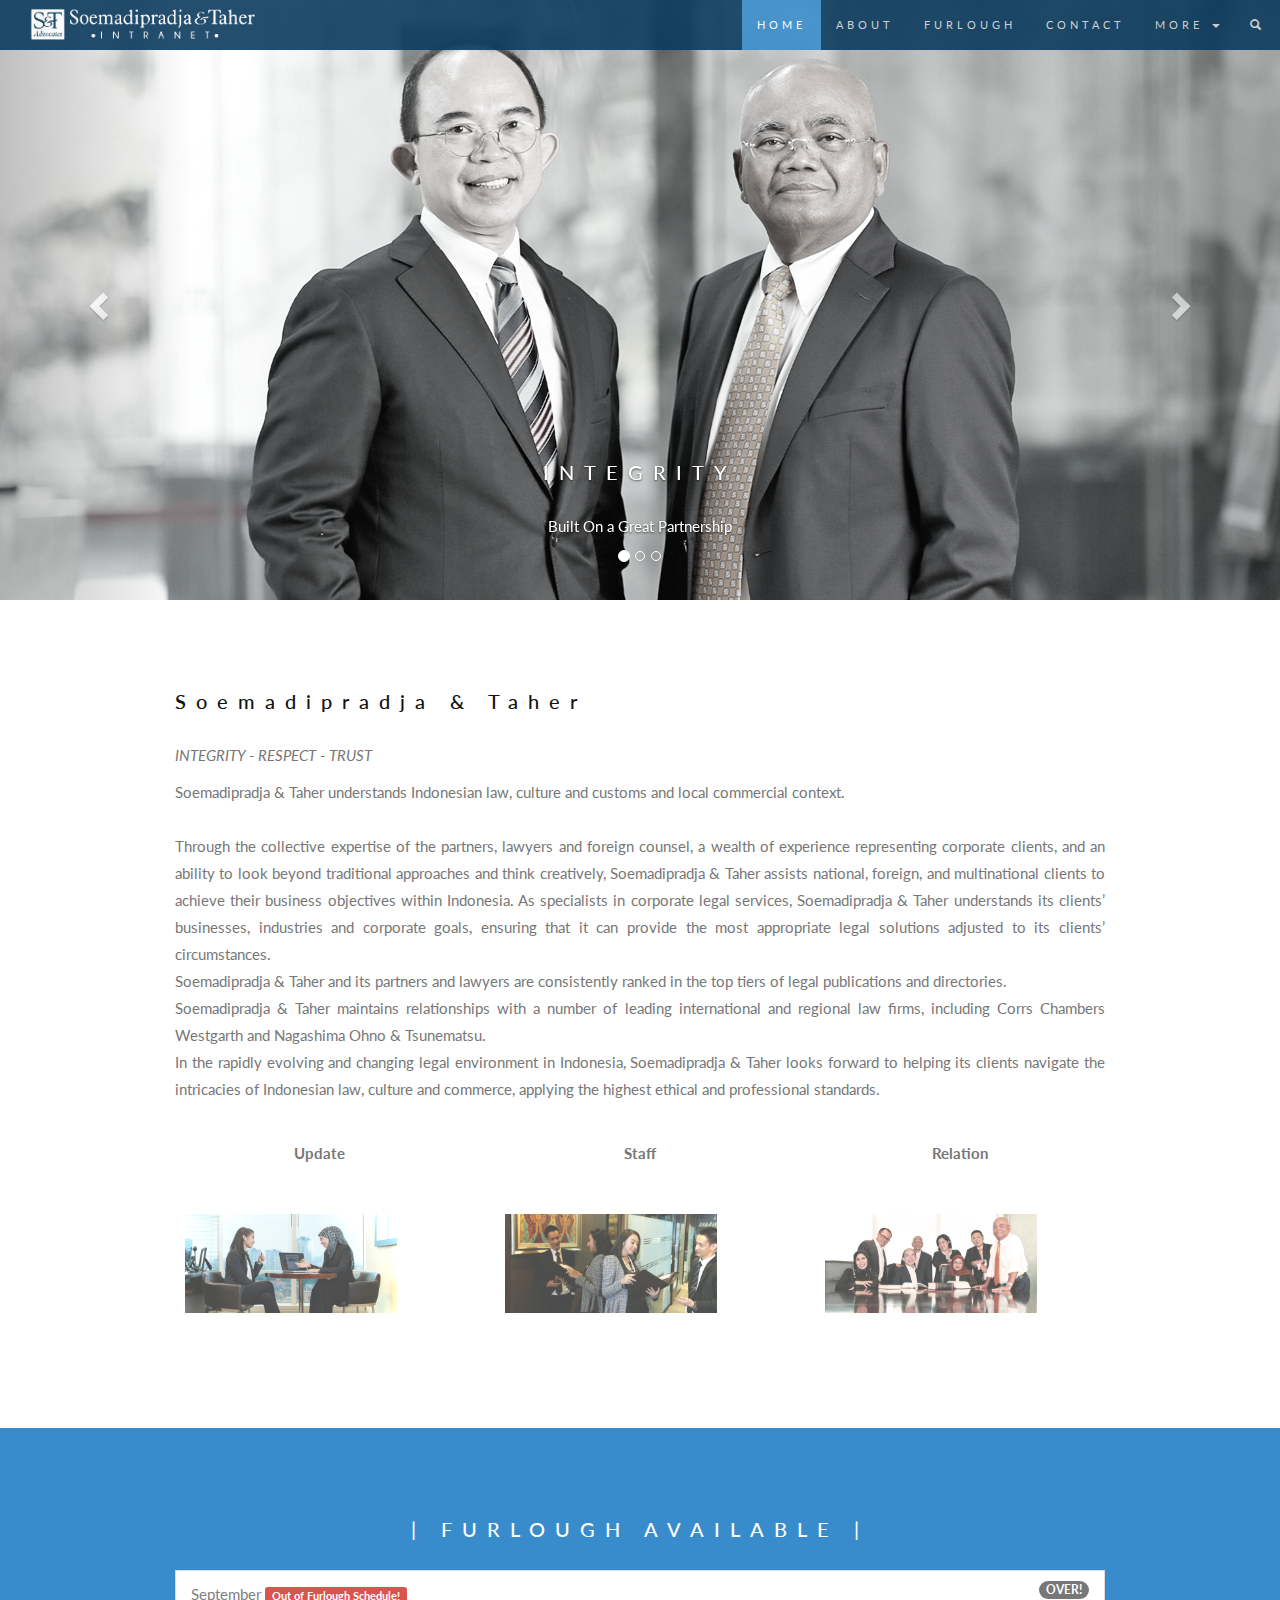
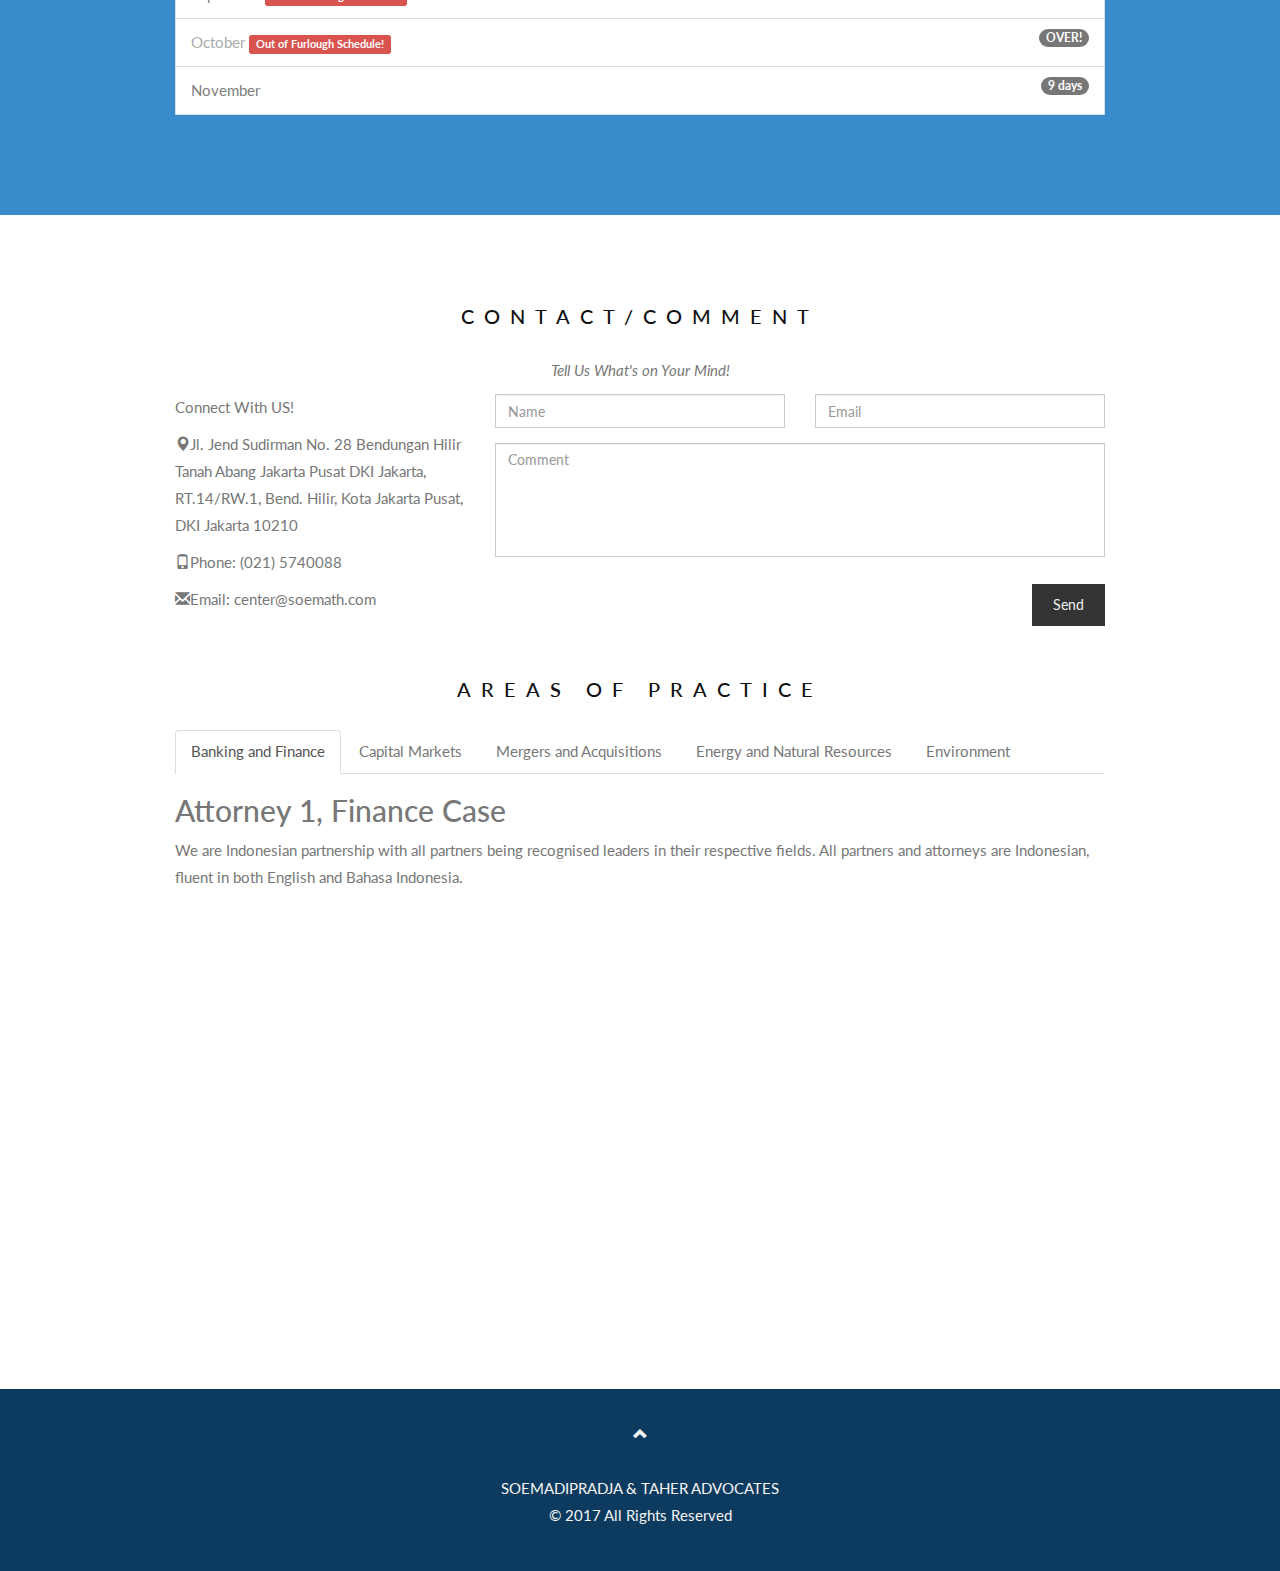
==== index.html @ 25800b4e "Initial commit" ====
<!DOCTYPE html>
<html lang="en">
<head>
  <title>S&T | Soemadipradja&Taher</title>
  <meta charset="utf-8">
  <meta name="viewport" content="width=device-width, initial-scale=1">
  <link rel="stylesheet" href="https://maxcdn.bootstrapcdn.com/bootstrap/3.3.7/css/bootstrap.min.css">
  <link rel="stylesheet" href="css/style.css">
  <link href="https://fonts.googleapis.com/css?family=Lato" rel="stylesheet" type="text/css">
  <link href="https://fonts.googleapis.com/css?family=Montserrat" rel="stylesheet" type="text/css">
  <script src="https://ajax.googleapis.com/ajax/libs/jquery/3.1.1/jquery.min.js"></script>
  <script src="https://maxcdn.bootstrapcdn.com/bootstrap/3.3.7/js/bootstrap.min.js"></script>
  
</head>
<body id="myPage" data-spy="scroll" data-target=".navbar" data-offset="50">

<nav class="navbar navbar-default navbar-fixed-top menu-wrap">
  <div class="container-fluid">
    <div class="navbar-header">
      <button type="button" class="navbar-toggle" data-toggle="collapse" data-target="#myNavbar">
        <span class="icon-bar"></span>
        <span class="icon-bar"></span>
        <span class="icon-bar"></span>                        
      </button>
      <a class="navbar-brand" href="#myPage"></a>
      <div class="logo"><img src="img/logo1.png" width="40%" height="40%"></div>
    </div>

    <div class="collapse navbar-collapse" id="myNavbar">
      <ul class="nav navbar-nav navbar-right">
        <li><a href="#myPage">HOME</a></li>
        <li><a href="#band">ABOUT</a></li>
        <li><a href="#tour">FURLOUGH</a></li>
        <li><a href="#contact">CONTACT</a></li>
        <li class="dropdown">
          <a class="dropdown-toggle" data-toggle="dropdown" href="#">MORE
          <span class="caret"></span></a>
          <ul class="dropdown-menu">
            <li><a href="#">Salary</a></li>
            <li><a href="#">To do List</a></li>
            <li><a href="#">Extras</a></li> 
          </ul>
        </li>
        <li><a href="#"><span class="glyphicon glyphicon-search"></span></a></li>
      </ul>
    </div>
  </div>
</nav>

<div id="myCarousel" class="carousel slide" data-ride="carousel">
    <!-- Indicators -->
    <ol class="carousel-indicators">
      <li data-target="#myCarousel" data-slide-to="0" class="active"></li>
      <li data-target="#myCarousel" data-slide-to="1"></li>
      <li data-target="#myCarousel" data-slide-to="2"></li>
    </ol>

    <!-- Wrapper for slides -->
    <div class="carousel-inner" role="listbox">
      <div class="item active">
        <img src="img/img1.jpg" alt="New York" width="1200" height="700">
        <div class="carousel-caption">
          <h3>INTEGRITY</h3>
          <p>Built On a Great Partnership</p>
        </div>      
      </div>

      <div class="item">
        <img src="img/img2.jpg" alt="Chicago" width="1200" height="700">
        <div class="carousel-caption">
          <h3>RESPECT</h3>
          <p>A Deeper Understanding For a Better Solution</p>
        </div>      
      </div>
    
      <div class="item">
        <img src="img/img3.jpg" alt="Los Angeles" width="1200" height="700">
        <div class="carousel-caption">
          <h3>TRUST</h3>
          <p>Every Clients are Partner & We'll Find The Best Solutions</p>
        </div>      
      </div>
    </div>

    <!-- Left and right controls -->
    <a class="left carousel-control" href="#myCarousel" role="button" data-slide="prev">
      <span class="glyphicon glyphicon-chevron-left" aria-hidden="true"></span>
      <span class="sr-only">Previous</span>
    </a>
    <a class="right carousel-control" href="#myCarousel" role="button" data-slide="next">
      <span class="glyphicon glyphicon-chevron-right" aria-hidden="true"></span>
      <span class="sr-only">Next</span>
    </a>
</div>

<!-- Container (The Band Section) -->
<div id="band" class="container text-justify">
  <h3>Soemadipradja & Taher</h3>
  <p><em>INTEGRITY - RESPECT - TRUST</em></p>
  <p>Soemadipradja & Taher understands Indonesian law, culture and customs and local commercial context.<br><br>Through the collective expertise of the partners, lawyers and foreign counsel, a wealth of experience representing corporate clients, and an ability to look beyond traditional approaches and think creatively, Soemadipradja & Taher assists national, foreign, and  multinational clients to achieve their business objectives within Indonesia. As specialists in corporate legal services, Soemadipradja & Taher understands its clients’ businesses, industries and corporate goals, ensuring that it can provide the most appropriate legal solutions adjusted to its clients’ circumstances.<br>Soemadipradja & Taher and its partners and lawyers are consistently ranked in the top tiers of legal publications and directories.<br>Soemadipradja & Taher maintains relationships with a number of leading international and regional law firms, including Corrs Chambers Westgarth and Nagashima Ohno & Tsunematsu.<br>In the rapidly evolving and changing legal environment in Indonesia, Soemadipradja & Taher looks forward to helping its clients navigate the intricacies of Indonesian law, culture and commerce, applying the highest ethical and professional standards.</p>
  <br>
  <div class="row">
    <div class="col-sm-4">
      <p class="text-center"><strong>Update</strong></p><br>
      <a href="#demo" data-toggle="collapse">
        <img src="img/img2.jpg" class="img-square person" alt="News 1" width="255px" height="255px">
      </a>
      <div id="demo" class="collapse">
        <p>Law Developing Lorem ipsum dolor sit amet, consectetur adipisicing elit, sed do eiusmod tempor incididunt ut labore et dolore magna aliqua. Ut enim ad minim veniam, quis nostrud exercitation ullamco laboris nisi ut aliquip ex ea commodo
        consequat.</p>
      </div>
    </div>
    <div class="col-sm-4">
      <p class="text-center"><strong>Staff</strong></p><br>
      <a href="#demo2" data-toggle="collapse">
        <img src="img/img4.jpg" class="img-square person" alt="Random Name" width="255px" height="255px">
      </a>
      <div id="demo2" class="collapse">
        <p>Law Developing Lorem ipsum dolor sit amet, consectetur adipisicing elit, sed do eiusmod tempor incididunt ut labore et dolore magna aliqua. Ut enim ad minim veniam, quis nostrud exercitation ullamco laboris nisi ut aliquip ex ea commodo
        consequat.</p>
      </div>
    </div>
    <div class="col-sm-4">
      <p class="text-center"><strong>Relation</strong></p><br>
      <a href="#demo3" data-toggle="collapse">
        <img src="img/img3.jpg" class="img-square person" alt="Random Name" width="255" height="255">
      </a>
      <div id="demo3" class="collapse">
        <p>Law Developing Lorem ipsum dolor sit amet, consectetur adipisicing elit, sed do eiusmod tempor incididunt ut labore et dolore magna aliqua. Ut enim ad minim veniam, quis nostrud exercitation ullamco laboris nisi ut aliquip ex ea commodo
        consequat.</p>
      </div>
    </div>
  </div>
</div>

<!-- Container (TOUR Section) -->
<div id="tour" class="bg-1">
  <div class="container">
    <h3 class="text-center">| FURLOUGH AVAILABLE |</h3>
    
    <ul class="list-group">
      <li class="list-group-item">September <span class="label label-danger">Out of Furlough Schedule!</span><span class="badge">OVER!</span></li>
      <li class="list-group-item">October <span class="label label-danger">Out of Furlough Schedule!</span><span class="badge">OVER!</span></li> 
      <li class="list-group-item">November <span class="badge">9 days</span></li> 
    </ul>
    
    
    </div>
  </div>
  
<!-- Container (Contact Section) -->
<div id="contact" class="container">
  <h3 class="text-center">CONTACT/COMMENT</h3>
  <p class="text-center"><em>Tell Us What's on Your Mind!</em></p>

  <div class="row">
    <div class="col-md-4">
      <p>Connect With US!</p>
      <p><span class="glyphicon glyphicon-map-marker"></span>Jl. Jend Sudirman No. 28 Bendungan Hilir<br>Tanah Abang Jakarta Pusat DKI Jakarta,<br>RT.14/RW.1, Bend. Hilir, Kota Jakarta Pusat, DKI Jakarta 10210</p>
      <p><span class="glyphicon glyphicon-phone"></span>Phone:  (021) 5740088</p>
      <p><span class="glyphicon glyphicon-envelope"></span>Email:  center@soemath.com</p>
    </div>
    <div class="col-md-8">
      <div class="row">
        <div class="col-sm-6 form-group">
          <input class="form-control" id="name" name="name" placeholder="Name" type="text" required>
        </div>
        <div class="col-sm-6 form-group">
          <input class="form-control" id="email" name="email" placeholder="Email" type="email" required>
        </div>
      </div>
      <textarea class="form-control" id="comments" name="comments" placeholder="Comment" rows="5"></textarea>
      <br>
      <div class="row">
        <div class="col-md-12 form-group">
          <button class="btn pull-right" type="submit">Send</button>
        </div>
      </div>
    </div>
  </div>
  <br>
  <h3 class="text-center">AREAS OF PRACTICE</h3>  
  <ul class="nav nav-tabs">
    <li class="active"><a data-toggle="tab" href="#home">Banking and Finance</a></li>
    <li><a data-toggle="tab" href="#menu1">Capital Markets</a></li>
    <li><a data-toggle="tab" href="#menu2">Mergers and Acquisitions</a></li>
    <li><a data-toggle="tab" href="#menu3">Energy and Natural Resources</a></li>
    <li><a data-toggle="tab" href="#menu4">Environment</a></li>
  </ul>

  <div class="tab-content">
    <div id="home" class="tab-pane fade in active">
      <h2>Attorney 1, Finance Case</h2>
      <p> We are Indonesian partnership with all partners being recognised leaders in their respective fields. All partners and attorneys are Indonesian, fluent in both English and Bahasa Indonesia.</p>
    </div>
    <div id="menu1" class="tab-pane fade">
      <h2>Attorney 2, Marketing</h2>
      <p>We are a foreign legal counsel bring a wealth of expertise and experience to the firm that enhances the firm’s capacity to provide high quality international standard legal services.</p>
    </div>
    <div id="menu2" class="tab-pane fade">
      <h2>Attorney 3, Acquisitions</h2>
      <p>All attorneys at Soemadipradja & Taher qualify as advocates, allowing them to represent the interest of their clients in every court in Indonesia.</p>
    </div>
    <div id="menu3" class="tab-pane fade">
      <h2>Attorney 4, Natural Resources</h2>
      <p>Continuing legal education is a vital part of the firm’s program to develop and maintain the highest standards, and attorneys participate regularly in international secondment in order to gain fresh perspectives on legal analysis.</p>
    </div>
    <div id="menu4" class="tab-pane fade">
      <h2>Attorney 5, Environment</h2>
      <p>Experience working in other legal environments, and attain wider appreciation of client expectations. .</p>
    </div>
  </div>
</div>

<!-- Add Google Maps -->
<!--<div id="googleMap"></div>
<script>
function myMap() {
var myCenter = new google.maps.LatLng(41.878114, -87.629798);
var mapProp = {center:myCenter, zoom:12, scrollwheel:false, draggable:false, mapTypeId:google.maps.MapTypeId.ROADMAP};
var map = new google.maps.Map(document.getElementById("googleMap"),mapProp);
var marker = new google.maps.Marker({position:myCenter});
marker.setMap(map);
}
</script>
<script src="https://maps.googleaps.com/maps/api/js?key=AIzaSyBu-916DdpKAjTmJNIgngS6HL_kDIKU0aU&callback=myMap"></script>
<!--
To use this code on your website, get a free API key from Google.
Read more at: https://www.w3schools.com/graphics/google_maps_basic.asp
-->
<div class="map-area">      
      <div class="map">
<iframe src="https://www.google.co.id/maps/place/Soemadipradja+%26+Taher/@-6.217439,106.8107128,17z/data=!3m1!4b1!4m5!3m4!1s0x2e69f6ab4c4f73f7:0xc7a9cc57db687ba8!8m2!3d-6.2174443!4d106.8129015?hl=id" width="100%" height="400" frameborder="0" style="border:0" allowfullscreen></iframe>
       </div>
    </div>

<!-- Footer -->
<footer class="text-center">
  <a class="up-arrow" href="#myPage" data-toggle="tooltip" title="TO TOP">
    <span class="glyphicon glyphicon-chevron-up"></span>
  </a><br><br>
  <p>SOEMADIPRADJA & TAHER ADVOCATES<br>© 2017 All Rights Reserved</p> 
</footer>

<script>
$(document).ready(function(){
  // Initialize Tooltip
  $('[data-toggle="tooltip"]').tooltip(); 
  
  // Add smooth scrolling to all links in navbar + footer link
  $(".navbar a, footer a[href='#myPage']").on('click', function(event) {

    // Make sure this.hash has a value before overriding default behavior
    if (this.hash !== "") {

      // Prevent default anchor click behavior
      event.preventDefault();

      // Store hash
      var hash = this.hash;

      // Using jQuery's animate() method to add smooth page scroll
      // The optional number (900) specifies the number of milliseconds it takes to scroll to the specified area
      $('html, body').animate({
        scrollTop: $(hash).offset().top
      }, 900, function(){
   
        // Add hash (#) to URL when done scrolling (default click behavior)
        window.location.hash = hash;
      });
    } // End if
  });
})
</script>

</body>
</html>
---- css/style.css ----
body {
      font: 400 15px/1.8 Lato, sans-serif;
      color: #777;
  }
  h3, h4 {
      margin: 10px 0 30px 0;
      letter-spacing: 10px;      
      font-size: 20px;
      color: #111;
  }
  .container {
      padding: 80px 120px;
  }
  .person {
      border: 10px solid transparent;
      margin-bottom: 25px;
      width: 80%;
      height: 80%;
      opacity: 0.7;
  }
  .person:hover {
      border-color: #f1f1f1;
  }
  .carousel-inner img {
      -webkit-filter: grayscale(90%);
      filter: grayscale(90%); /* make all photos black and white */ 
      width: 100%; /* Set width to 100% */
      margin: auto;
  }
  .carousel-caption h3 {
      color: #fff !important;
  }
  @media (max-width: 600px) {
    .carousel-caption {
      display: none; /* Hide the carousel text when the screen is less than 600 pixels wide */
    }
  }
  .bg-1 {
      background: #398ccb;
      color: #a8abad;
  }
  .bg-1 h3 {color: #fff; font-style: bold;}
  .bg-1 p {font-style: italic;}
  .list-group-item:first-child {
      color: grey;
      border-top-right-radius: 0;
      border-top-left-radius: 0;
  }
  .list-group-item:last-child {
      color: grey;
      border-bottom-right-radius: 0;
      border-bottom-left-radius: 0;
  }
  .thumbnail {
      padding: 0 0 15px 0;
      border: none;
      border-radius: 0;
  }
  .thumbnail p {
      margin-top: 15px;
      color: #555;
  }
  .btn {
      padding: 10px 20px;
      background-color: #333;
      color: #f1f1f1;
      border-radius: 0;
      transition: .2s;
  }
  .btn:hover, .btn:focus {
      border: 1px solid #333;
      background-color: #fff;
      color: #000;
  }
  .modal-header, h4, .close {
      background-color: #333;
      color: #fff !important;
      text-align: center;
      font-size: 30px;
  }
  .modal-header, .modal-body {
      padding: 40px 50px;
  }
  .nav-tabs li a {
      color: #777;
  }
  #googleMap {
      width: 100%;
      height: 400px;
      -webkit-filter: grayscale(100%);
      filter: grayscale(100%);
  }  
  .navbar {
      font-family: Lato, sans-serif;
      margin-bottom: 0;
      background-color: #0D3B5F;
      border: 0;
      font-size: 11px !important;
      letter-spacing: 4px;
      opacity: 0.9;
  }

  .logo {
    position: relative;
    float: left;
    padding-top: 7px;
    margin-left: none;
    padding-left: none;
  }
  .navbar li a, .navbar .navbar-brand { 
      color: #d5d5d5 !important;
  }

  .navbar-brand>img {
    max-height: 300%;
    height: 180%;
    width: 180%;
    o-object-fit: contain;
    object-fit: contain;


  }

  .navbar-nav li a:hover {
      color: #fff !important;
  }
  .navbar-nav li.active a {
      color: #fff !important;
      background-color: #398CCB !important;
  }
  .navbar-default .navbar-toggle {
      border-color: transparent;
  }
  .open .dropdown-toggle {
      color: #fff;
      background-color: #398CCB !important;
  }
  .dropdown-menu li a {
      color: #000 !important;
  }
  .dropdown-menu li a:hover {
      background-color: #0D3B5F !important;
  }
  footer {
      background-color: #0D3B5F;
      color: #f5f5f5;
      padding: 32px;
  }
  footer a {
      color: #f5f5f5;
  }
  footer a:hover {
      color: #777;
      text-decoration: none;
  }  
  .form-control {
      border-radius: 0;
  }
  textarea {
      resize: none;
  }
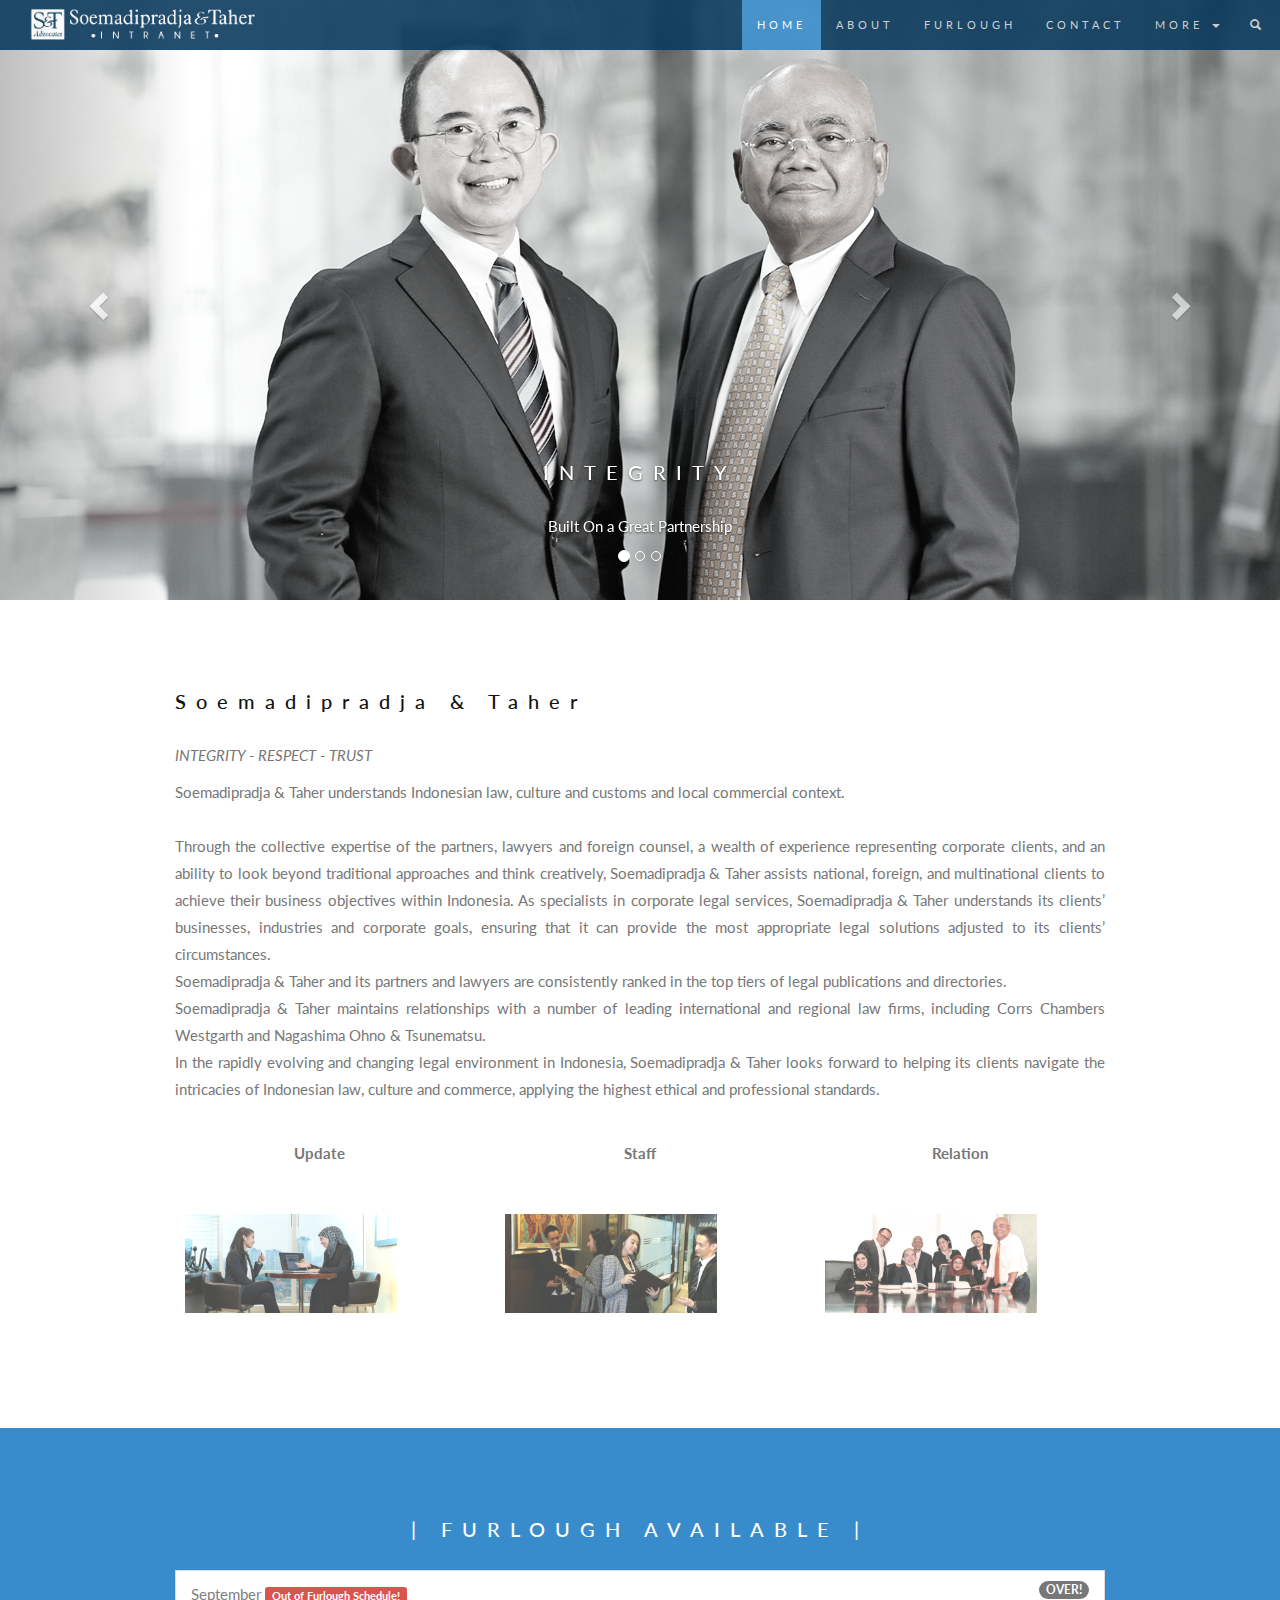
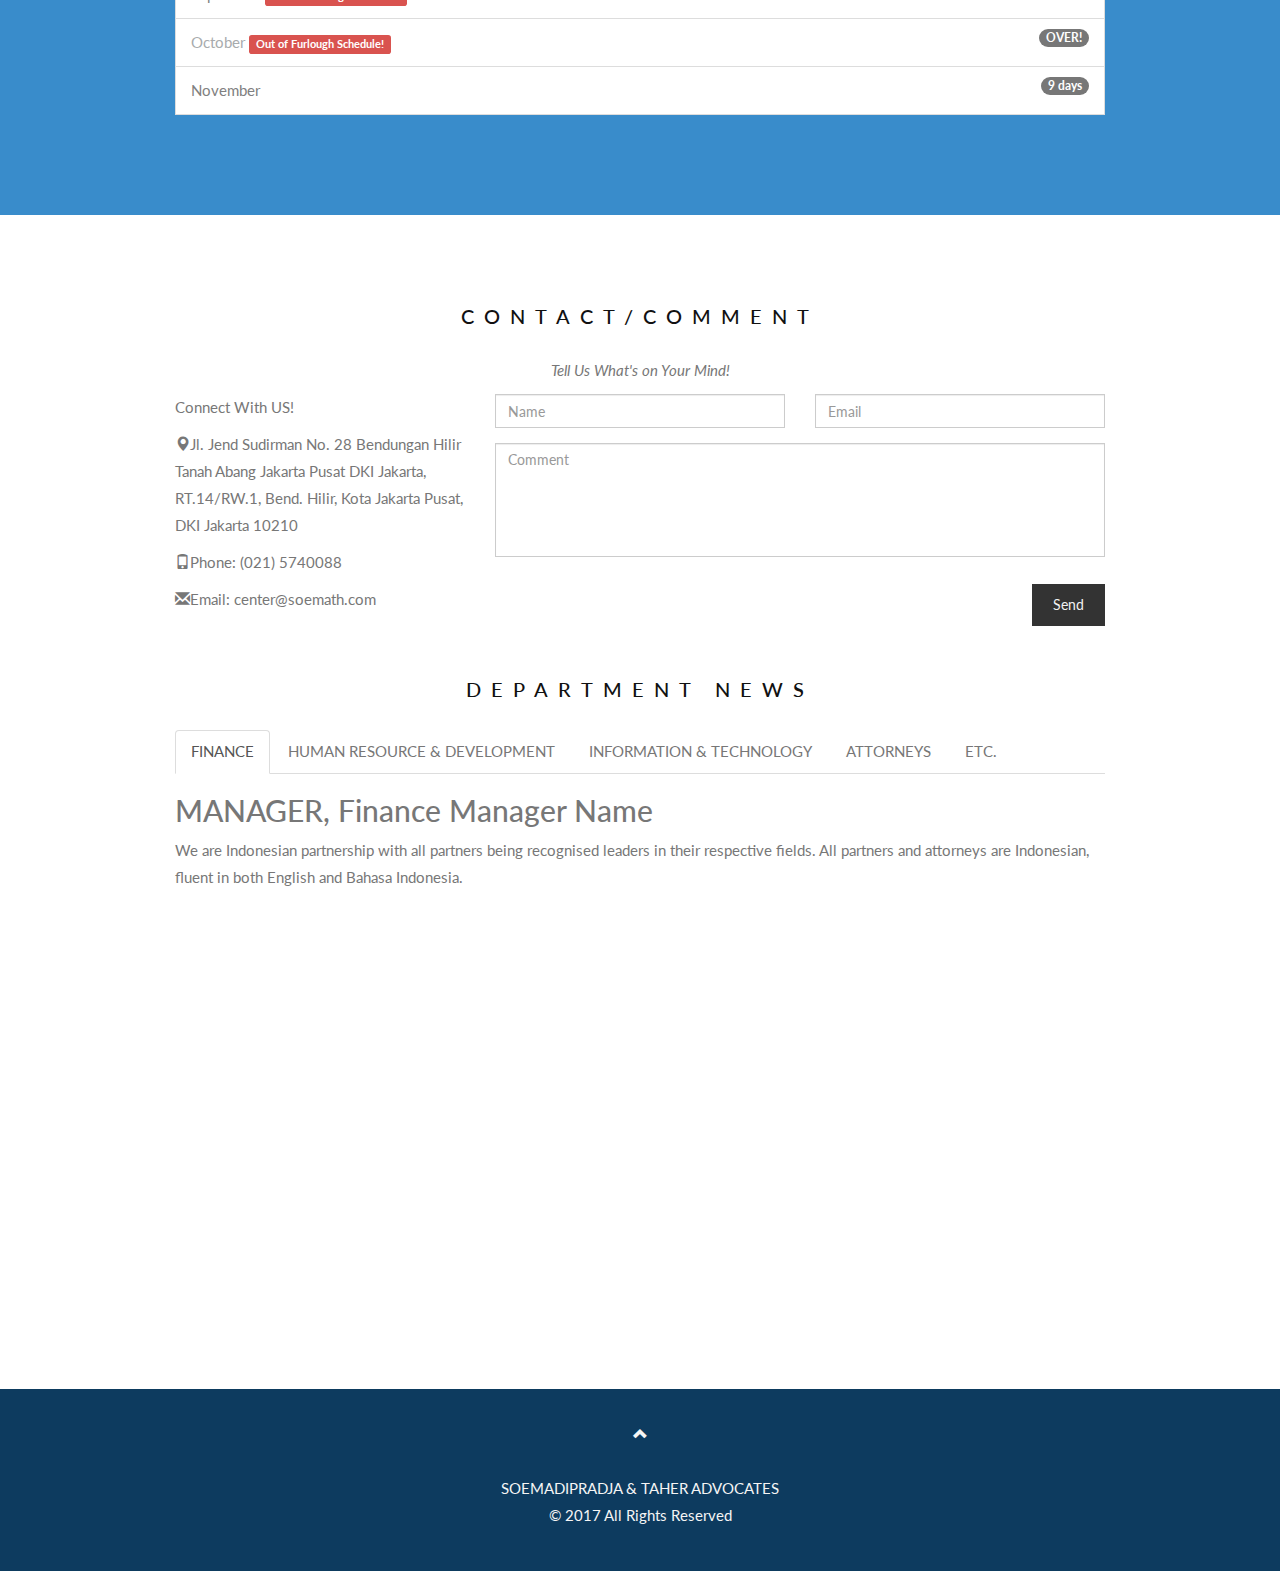
==== commit 33fb4311: "Perubahan informasi area of practices jadi department news atau bisa diganti jadi department informa" ====
--- a/index.html
+++ b/index.html
@@ -5,7 +5,7 @@
   <meta charset="utf-8">
   <meta name="viewport" content="width=device-width, initial-scale=1">
   <link rel="stylesheet" href="https://maxcdn.bootstrapcdn.com/bootstrap/3.3.7/css/bootstrap.min.css">
-  <link rel="stylesheet" href="css/style.css">
+  <link rel="stylesheet" href="css/main.css">
   <link href="https://fonts.googleapis.com/css?family=Lato" rel="stylesheet" type="text/css">
   <link href="https://fonts.googleapis.com/css?family=Montserrat" rel="stylesheet" type="text/css">
   <script src="https://ajax.googleapis.com/ajax/libs/jquery/3.1.1/jquery.min.js"></script>
@@ -41,7 +41,7 @@
             <li><a href="#">Extras</a></li> 
           </ul>
         </li>
-        <li><a href="#"><span class="glyphicon glyphicon-search"></span></a></li>
+        <li><a href="Page1.html"><span class="glyphicon glyphicon-search"></span></a></li>
       </ul>
     </div>
   </div>
@@ -179,30 +179,30 @@
     </div>
   </div>
   <br>
-  <h3 class="text-center">AREAS OF PRACTICE</h3>  
+  <h3 class="text-center">DEPARTMENT NEWS</h3>  
   <ul class="nav nav-tabs">
-    <li class="active"><a data-toggle="tab" href="#home">Banking and Finance</a></li>
-    <li><a data-toggle="tab" href="#menu1">Capital Markets</a></li>
-    <li><a data-toggle="tab" href="#menu2">Mergers and Acquisitions</a></li>
-    <li><a data-toggle="tab" href="#menu3">Energy and Natural Resources</a></li>
-    <li><a data-toggle="tab" href="#menu4">Environment</a></li>
+    <li class="active"><a data-toggle="tab" href="#home">FINANCE</a></li>
+    <li><a data-toggle="tab" href="#menu1">HUMAN RESOURCE & DEVELOPMENT</a></li>
+    <li><a data-toggle="tab" href="#menu2">INFORMATION & TECHNOLOGY</a></li>
+    <li><a data-toggle="tab" href="#menu3">ATTORNEYS</a></li>
+    <li><a data-toggle="tab" href="#menu4">ETC.</a></li>
   </ul>
 
   <div class="tab-content">
     <div id="home" class="tab-pane fade in active">
-      <h2>Attorney 1, Finance Case</h2>
+      <h2>MANAGER, Finance Manager Name</h2>
       <p> We are Indonesian partnership with all partners being recognised leaders in their respective fields. All partners and attorneys are Indonesian, fluent in both English and Bahasa Indonesia.</p>
     </div>
     <div id="menu1" class="tab-pane fade">
-      <h2>Attorney 2, Marketing</h2>
+      <h2>MANAGER, HRD Manager Name</h2>
       <p>We are a foreign legal counsel bring a wealth of expertise and experience to the firm that enhances the firm’s capacity to provide high quality international standard legal services.</p>
     </div>
     <div id="menu2" class="tab-pane fade">
-      <h2>Attorney 3, Acquisitions</h2>
+      <h2>MANAGER, Muhammad Reza Ali Nugraha</h2>
       <p>All attorneys at Soemadipradja & Taher qualify as advocates, allowing them to represent the interest of their clients in every court in Indonesia.</p>
     </div>
     <div id="menu3" class="tab-pane fade">
-      <h2>Attorney 4, Natural Resources</h2>
+      <h2>ATTORNEY, Natural Resources</h2>
       <p>Continuing legal education is a vital part of the firm’s program to develop and maintain the highest standards, and attorneys participate regularly in international secondment in order to gain fresh perspectives on legal analysis.</p>
     </div>
     <div id="menu4" class="tab-pane fade">
@@ -230,7 +230,7 @@
 -->
 <div class="map-area">      
       <div class="map">
-<iframe src="https://www.google.co.id/maps/place/Soemadipradja+%26+Taher/@-6.217439,106.8107128,17z/data=!3m1!4b1!4m5!3m4!1s0x2e69f6ab4c4f73f7:0xc7a9cc57db687ba8!8m2!3d-6.2174443!4d106.8129015?hl=id" width="100%" height="400" frameborder="0" style="border:0" allowfullscreen></iframe>
+<iframe src="https://www.google.com/maps/embed?pb=!1m18!1m12!1m3!1d6853.31334931688!2d149.5710983929677!3d-33.43399308961885!2m3!1f0!2f0!3f0!3m2!1i1024!2i768!4f13.1!3m3!1m2!1s0x0000000000000000%3A0x63680231a1016da2!2sWestern+Region+Academy+of+Sport!5e0!3m2!1sen!2sbd!4v1436826340086" width="100%" height="400" frameborder="0" style="border:0" allowfullscreen></iframe>
        </div>
     </div>
 
--- a/css/main.css
+++ b/css/main.css
@@ -0,0 +1,162 @@
+  body {
+      font: 400 15px/1.8 Lato, sans-serif;
+      color: #777;
+  }
+  h3, h4 {
+      margin: 10px 0 30px 0;
+      letter-spacing: 10px;      
+      font-size: 20px;
+      color: #111;
+  }
+  .container {
+      padding: 80px 120px;
+  }
+  .person {
+      border: 10px solid transparent;
+      margin-bottom: 25px;
+      width: 80%;
+      height: 80%;
+      opacity: 0.7;
+  }
+  .person:hover {
+      border-color: #f1f1f1;
+  }
+  .carousel-inner img {
+      -webkit-filter: grayscale(90%);
+      filter: grayscale(90%); /* make all photos black and white */ 
+      width: 100%; /* Set width to 100% */
+      margin: auto;
+  }
+  .carousel-caption h3 {
+      color: #fff !important;
+  }
+  @media (max-width: 600px) {
+    .carousel-caption {
+      display: none; /* Hide the carousel text when the screen is less than 600 pixels wide */
+    }
+  }
+  .bg-1 {
+      background: #398ccb;
+      color: #a8abad;
+  }
+  .bg-1 h3 {color: #fff; font-style: bold;}
+  .bg-1 p {font-style: italic;}
+  .list-group-item:first-child {
+      color: grey;
+      border-top-right-radius: 0;
+      border-top-left-radius: 0;
+  }
+  .list-group-item:last-child {
+      color: grey;
+      border-bottom-right-radius: 0;
+      border-bottom-left-radius: 0;
+  }
+  .thumbnail {
+      padding: 0 0 15px 0;
+      border: none;
+      border-radius: 0;
+  }
+  .thumbnail p {
+      margin-top: 15px;
+      color: #555;
+  }
+  .btn {
+      padding: 10px 20px;
+      background-color: #333;
+      color: #f1f1f1;
+      border-radius: 0;
+      transition: .2s;
+  }
+  .btn:hover, .btn:focus {
+      border: 1px solid #333;
+      background-color: #fff;
+      color: #000;
+  }
+  .modal-header, h4, .close {
+      background-color: #333;
+      color: #fff !important;
+      text-align: center;
+      font-size: 30px;
+  }
+  .modal-header, .modal-body {
+      padding: 40px 50px;
+  }
+  .nav-tabs li a {
+      color: #777;
+  }
+  #googleMap {
+      width: 100%;
+      height: 400px;
+      -webkit-filter: grayscale(100%);
+      filter: grayscale(100%);
+  }  
+  .navbar {
+      font-family: Lato, sans-serif;
+      margin-bottom: 0;
+      background-color: #0D3B5F;
+      border: 0;
+      font-size: 11px !important;
+      letter-spacing: 4px;
+      opacity: 0.9;
+  }
+
+  .logo {
+    position: relative;
+    float: center;
+    padding-top: 7px;
+    margin-left: none;
+    padding-left: none;
+    margin-bottom: 7px;
+  }
+  .navbar li a, .navbar .navbar-brand { 
+      color: #d5d5d5 !important;
+  }
+
+  .navbar-brand>img {
+    max-height: 300%;
+    height: 180%;
+    width: 180%;
+    o-object-fit: contain;
+    object-fit: contain;
+
+
+  }
+
+  .navbar-nav li a:hover {
+      color: #fff !important;
+  }
+  .navbar-nav li.active a {
+      color: #fff !important;
+      background-color: #398CCB !important;
+  }
+  .navbar-default .navbar-toggle {
+      border-color: transparent;
+  }
+  .open .dropdown-toggle {
+      color: #fff;
+      background-color: #398CCB !important;
+  }
+  .dropdown-menu li a {
+      color: #000 !important;
+  }
+  .dropdown-menu li a:hover {
+      background-color: #0D3B5F !important;
+  }
+  footer {
+      background-color: #0D3B5F;
+      color: #f5f5f5;
+      padding: 32px;
+  }
+  footer a {
+      color: #f5f5f5;
+  }
+  footer a:hover {
+      color: #777;
+      text-decoration: none;
+  }  
+  .form-control {
+      border-radius: 0;
+  }
+  textarea {
+      resize: none;
+  }
